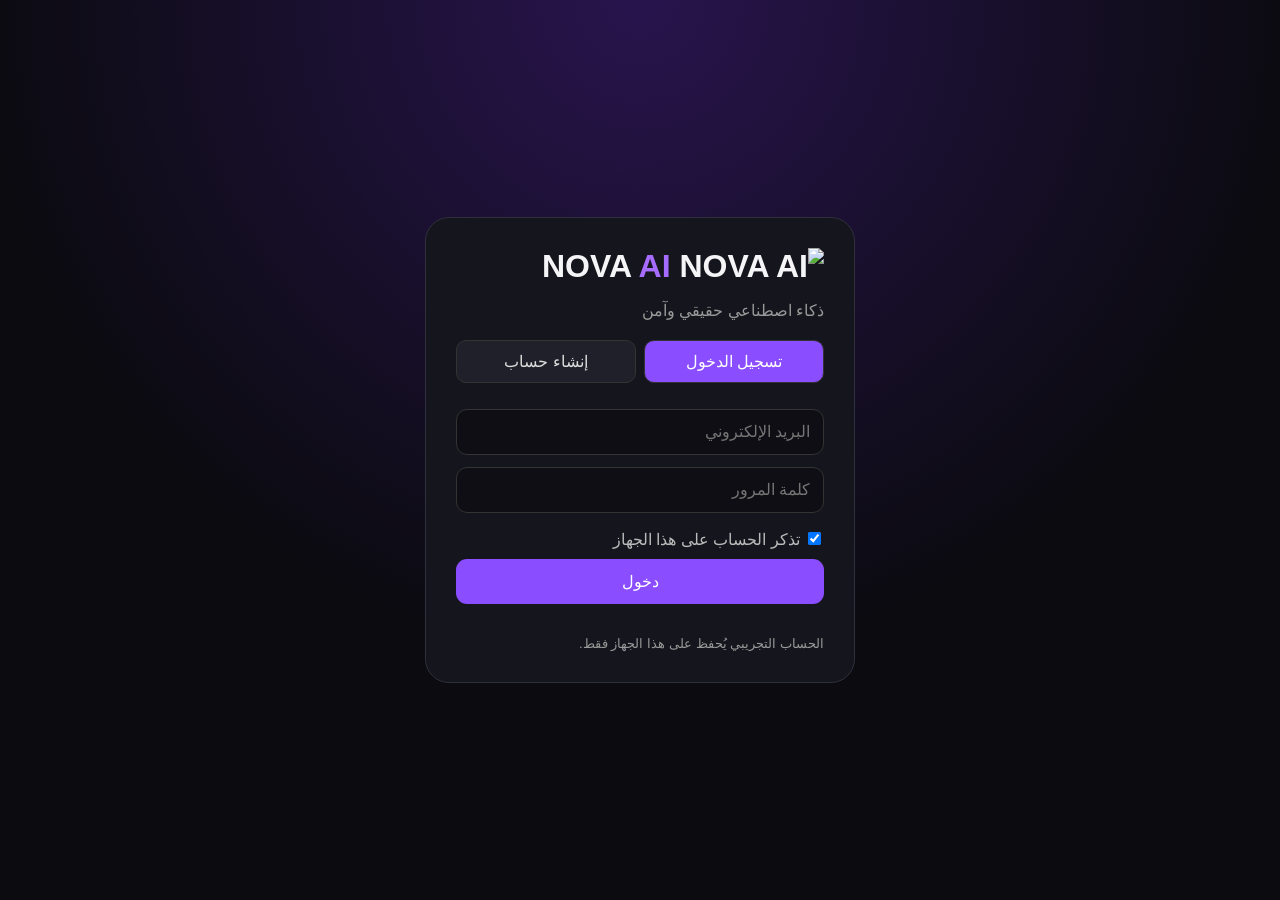
==== index.html @ e9216ea7 "Update index.html" ====
<!doctype html>
<html lang="ar" dir="rtl">
<head>
  <meta charset="UTF-8">
  <meta name="viewport" content="width=device-width,initial-scale=1">

  <title>NOVA AI</title>

  <!-- NOVA AI Favicon -->
  <link rel="icon" type="image/png" href="/nova-favicon-64.png">
  <link rel="apple-touch-icon" href="/nova-icon-192.png">

  <link rel="stylesheet" href="style.css">
</head>

<body>

<div id="auth" class="auth">
  <div class="card">
    <h1>
      <img src="/nova-icon-192.png" class="auth-logo" alt="NOVA AI">
      NOVA <span>AI</span>
    </h1>

    <p>ذكاء اصطناعي حقيقي وآمن</p>

    <div class="tabs">
      <button id="lt" class="active">تسجيل الدخول</button>
      <button id="st">إنشاء حساب</button>
    </div>

    <form id="af">
      <input id="name" class="hide" placeholder="الاسم">

      <input
        id="email"
        type="email"
        placeholder="البريد الإلكتروني"
        required
      >

      <input
        id="pass"
        type="password"
        placeholder="كلمة المرور"
        required
      >

      <label>
        <input id="remember" type="checkbox" checked>
        تذكر الحساب على هذا الجهاز
      </label>

      <button type="submit" class="primary" id="as">
        دخول
      </button>

      <div id="ae" class="err"></div>
    </form>

    <small>
      الحساب التجريبي يُحفظ على هذا الجهاز فقط.
    </small>
  </div>
</div>


<div id="app" class="app hide">

  <aside>

    <div class="brand">
      <img src="/nova-icon-192.png" class="nova-logo" alt="NOVA AI">

      <div>
        <b>NOVA <span>AI</span></b>
        <small>AI Assistant</small>
      </div>
    </div>

    <button id="new">
      ＋ محادثة جديدة
    </button>

    <div id="list"></div>

    <div class="bottom">
      <button id="theme">☾ المظهر</button>
      <button id="logout">⇥ تسجيل الخروج</button>
    </div>

  </aside>


  <main>

    <header>

      <div class="chat-brand">

        <img
          src="/nova-icon-192.png"
          class="chat-logo"
          alt="NOVA AI"
        >

        <div>
          <strong>NOVA AI</strong>
          <small>● متصل</small>
        </div>

      </div>

      <div id="user"></div>

    </header>


    <section id="msgs"></section>


    <div id="prev" class="hide">
      <img id="pi">
      <button id="rm">×</button>
    </div>


    <form id="cf">

      <label class="attach">
        ＋
        <input
          id="img"
          type="file"
          accept="image/*"
          hidden
        >
      </label>

      <textarea
        id="text"
        rows="1"
        placeholder="اكتب رسالتك إلى NOVA AI..."
      ></textarea>

      <button class="send">
        ➤
      </button>

    </form>


    <footer>
      لا ترسل معلومات شخصية حساسة.
      NOVA AI يرفض المحتوى غير المناسب والخطير وغير القانوني.
    </footer>

  </main>

</div>


<script src="app.js"></script>

</body>
</html>
---- style.css ----
*{box-sizing:border-box}body{margin:0;font-family:Arial,Segoe UI,sans-serif;background:#0b0b10;color:#f5f5f7}.hide{display:none!important}button,input,textarea{font:inherit}.auth{min-height:100vh;display:grid;place-items:center;padding:20px;background:radial-gradient(circle at top,#28144d,#0b0b10 60%)}.card{width:min(430px,100%);padding:30px;background:#15151d;border:1px solid #30303d;border-radius:24px}.card h1{margin:0}.card h1 span,aside span{color:#a66cff}.card p,small,header small,footer{color:#999}.tabs{display:flex;gap:8px;margin:20px 0}.tabs button{flex:1;padding:11px;border:1px solid #333;background:#20202a;color:#ddd;border-radius:10px}.tabs .active{background:#8a4dff;color:#fff}.card input:not([type=checkbox]){width:100%;padding:13px;margin:6px 0;background:#0e0e14;color:#fff;border:1px solid #333;border-radius:11px}.card label{display:block;margin:10px 0;color:#bbb}.primary{width:100%;padding:13px;background:#8a4dff;color:#fff;border:0;border-radius:11px}.err{color:#ff7777;min-height:22px;margin-top:8px}.app{height:100vh;display:flex}.app aside{width:270px;background:#101017;border-left:1px solid #292936;padding:18px;display:flex;flex-direction:column}.app aside>b{font-size:23px}.app aside>button{margin:20px 0 10px;padding:12px;background:#8a4dff;color:white;border:0;border-radius:11px}.bottom{margin-top:auto;display:flex;flex-direction:column;gap:8px}.bottom button{padding:11px;background:#20202a;color:#ddd;border:1px solid #333;border-radius:10px}.chat{padding:11px;border-radius:10px;color:#ccc;white-space:nowrap;overflow:hidden;text-overflow:ellipsis;cursor:pointer}.chat.active,.chat:hover{background:#20202a}.app main{flex:1;display:flex;flex-direction:column;min-width:0}.app header{height:68px;padding:0 22px;border-bottom:1px solid #292936;display:flex;align-items:center;justify-content:space-between}.app header small{display:block;font-size:11px;color:#4ddd89;margin-top:4px}.msgs,#msgs{flex:1;overflow:auto;padding:28px max(16px,calc((100% - 850px)/2));display:flex;flex-direction:column;gap:15px}.msg{max-width:78%;padding:13px 16px;border-radius:16px;line-height:1.7;white-space:pre-wrap;word-break:break-word}.msg.user{align-self:flex-start;background:#7540d7}.msg.ai{align-self:flex-end;background:#181820;border:1px solid #2b2b36}.msg img{max-width:300px;max-height:300px;display:block;border-radius:12px;margin-bottom:8px}.app form{width:min(850px,calc(100% - 28px));margin:0 auto 7px;display:flex;gap:8px;align-items:end;padding:8px;background:#15151d;border:1px solid #333;border-radius:17px}.attach,.send{width:42px;height:42px;display:grid;place-items:center;border-radius:11px;cursor:pointer}.attach{background:#252530}.send{border:0;background:#8a4dff;color:#fff}.app textarea{flex:1;resize:none;max-height:140px;background:transparent;color:#fff;border:0;outline:0;padding:10px}.app footer{text-align:center;font-size:11px;padding:0 10px 12px}.app #prev{width:min(850px,calc(100% - 28px));margin:0 auto 7px;position:relative}.app #prev img{max-width:220px;max-height:120px;border-radius:10px}.app #prev button{position:absolute;left:0;top:0;border:0;border-radius:50%;background:#000;color:#fff;width:26px;height:26px}.light{background:#f4f4f6;color:#111}.light .app aside{background:#fff;border-color:#ddd}.light .app main{background:#f4f4f6}.light .app header{border-color:#ddd}.light .msg.ai{background:#fff;border-color:#ddd}.light .app form,.light .bottom button{background:#fff;color:#222;border-color:#ddd}.light .app textarea{color:#111}
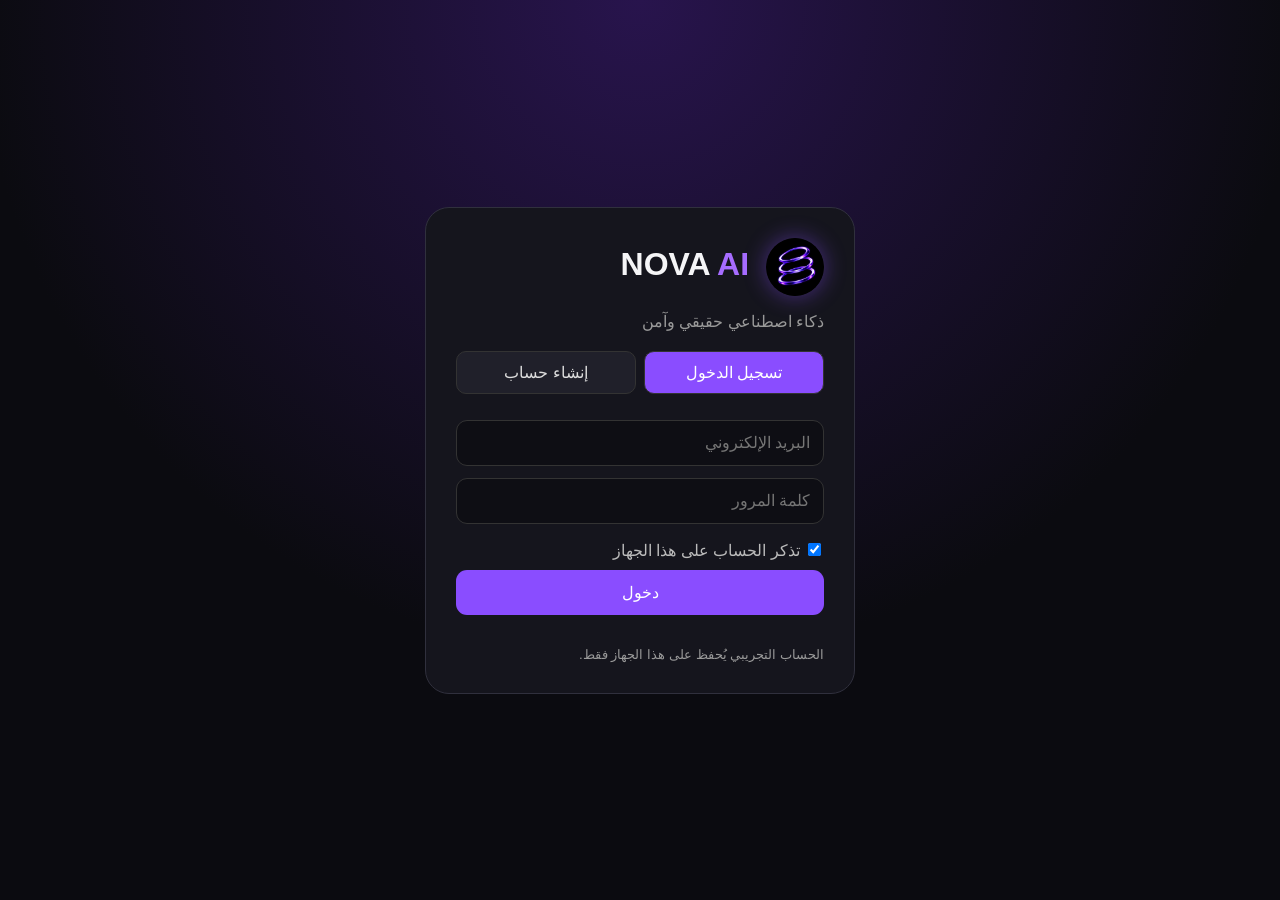
==== commit c8deb420: "Update index.html" ====
--- a/index.html
+++ b/index.html
@@ -81,7 +81,10 @@
     <button id="new">
       ＋ محادثة جديدة
     </button>
-
+<button id="openImageGenerator" class="image-button">
+  ✦ Generate Image
+</button>
+    
     <div id="list"></div>
 
     <div class="bottom">
@@ -158,7 +161,55 @@
   </main>
 
 </div>
-
+<!-- ===== NOVA IMAGE GENERATOR ===== -->
+
+<section id="imageGenerator" class="image-generator hide">
+
+  <div class="image-generator-box">
+
+    <div class="image-generator-title">
+      <div>
+        <h2>✦ Generate Image</h2>
+        <p>اكتب وصف الصورة التي تريد إنشاءها</p>
+      </div>
+
+      <button id="closeImageGenerator">×</button>
+    </div>
+
+    <textarea
+      id="imagePrompt"
+      placeholder="مثال: مدينة مستقبلية ليلية، أضواء بنفسجية، أسلوب سينمائي..."
+      rows="4"
+    ></textarea>
+
+    <div class="image-generator-actions">
+
+      <button id="generateImageBtn">
+        ✦ إنشاء الصورة
+      </button>
+
+      <span id="imageCounter">
+        100 صورة متاحة اليوم
+      </span>
+
+    </div>
+
+    <div id="imageStatus"></div>
+
+    <div id="generatedImageBox" class="hide">
+      <img id="generatedImage" alt="Generated image">
+
+      <a
+        id="downloadGeneratedImage"
+        download="nova-ai-image.png"
+      >
+        تحميل الصورة
+      </a>
+    </div>
+
+  </div>
+
+</section>
 
 <script src="app.js"></script>
 
--- a/style.css
+++ b/style.css
@@ -1 +1,121 @@
-*{box-sizing:border-box}body{margin:0;font-family:Arial,Segoe UI,sans-serif;background:#0b0b10;color:#f5f5f7}.hide{display:none!important}button,input,textarea{font:inherit}.auth{min-height:100vh;display:grid;place-items:center;padding:20px;background:radial-gradient(circle at top,#28144d,#0b0b10 60%)}.card{width:min(430px,100%);padding:30px;background:#15151d;border:1px solid #30303d;border-radius:24px}.card h1{margin:0}.card h1 span,aside span{color:#a66cff}.card p,small,header small,footer{color:#999}.tabs{display:flex;gap:8px;margin:20px 0}.tabs button{flex:1;padding:11px;border:1px solid #333;background:#20202a;color:#ddd;border-radius:10px}.tabs .active{background:#8a4dff;color:#fff}.card input:not([type=checkbox]){width:100%;padding:13px;margin:6px 0;background:#0e0e14;color:#fff;border:1px solid #333;border-radius:11px}.card label{display:block;margin:10px 0;color:#bbb}.primary{width:100%;padding:13px;background:#8a4dff;color:#fff;border:0;border-radius:11px}.err{color:#ff7777;min-height:22px;margin-top:8px}.app{height:100vh;display:flex}.app aside{width:270px;background:#101017;border-left:1px solid #292936;padding:18px;display:flex;flex-direction:column}.app aside>b{font-size:23px}.app aside>button{margin:20px 0 10px;padding:12px;background:#8a4dff;color:white;border:0;border-radius:11px}.bottom{margin-top:auto;display:flex;flex-direction:column;gap:8px}.bottom button{padding:11px;background:#20202a;color:#ddd;border:1px solid #333;border-radius:10px}.chat{padding:11px;border-radius:10px;color:#ccc;white-space:nowrap;overflow:hidden;text-overflow:ellipsis;cursor:pointer}.chat.active,.chat:hover{background:#20202a}.app main{flex:1;display:flex;flex-direction:column;min-width:0}.app header{height:68px;padding:0 22px;border-bottom:1px solid #292936;display:flex;align-items:center;justify-content:space-between}.app header small{display:block;font-size:11px;color:#4ddd89;margin-top:4px}.msgs,#msgs{flex:1;overflow:auto;padding:28px max(16px,calc((100% - 850px)/2));display:flex;flex-direction:column;gap:15px}.msg{max-width:78%;padding:13px 16px;border-radius:16px;line-height:1.7;white-space:pre-wrap;word-break:break-word}.msg.user{align-self:flex-start;background:#7540d7}.msg.ai{align-self:flex-end;background:#181820;border:1px solid #2b2b36}.msg img{max-width:300px;max-height:300px;display:block;border-radius:12px;margin-bottom:8px}.app form{width:min(850px,calc(100% - 28px));margin:0 auto 7px;display:flex;gap:8px;align-items:end;padding:8px;background:#15151d;border:1px solid #333;border-radius:17px}.attach,.send{width:42px;height:42px;display:grid;place-items:center;border-radius:11px;cursor:pointer}.attach{background:#252530}.send{border:0;background:#8a4dff;color:#fff}.app textarea{flex:1;resize:none;max-height:140px;background:transparent;color:#fff;border:0;outline:0;padding:10px}.app footer{text-align:center;font-size:11px;padding:0 10px 12px}.app #prev{width:min(850px,calc(100% - 28px));margin:0 auto 7px;position:relative}.app #prev img{max-width:220px;max-height:120px;border-radius:10px}.app #prev button{position:absolute;left:0;top:0;border:0;border-radius:50%;background:#000;color:#fff;width:26px;height:26px}.light{background:#f4f4f6;color:#111}.light .app aside{background:#fff;border-color:#ddd}.light .app main{background:#f4f4f6}.light .app header{border-color:#ddd}.light .msg.ai{background:#fff;border-color:#ddd}.light .app form,.light .bottom button{background:#fff;color:#222;border-color:#ddd}.light .app textarea{color:#111}+*{box-sizing:border-box}body{margin:0;font-family:Arial,Segoe UI,sans-serif;background:#0b0b10;color:#f5f5f7}.hide{display:none!important}button,input,textarea{font:inherit}.auth{min-height:100vh;display:grid;place-items:center;padding:20px;background:radial-gradient(circle at top,#28144d,#0b0b10 60%)}.card{width:min(430px,100%);padding:30px;background:#15151d;border:1px solid #30303d;border-radius:24px}.card h1{margin:0}.card h1 span,aside span{color:#a66cff}.card p,small,header small,footer{color:#999}.tabs{display:flex;gap:8px;margin:20px 0}.tabs button{flex:1;padding:11px;border:1px solid #333;background:#20202a;color:#ddd;border-radius:10px}.tabs .active{background:#8a4dff;color:#fff}.card input:not([type=checkbox]){width:100%;padding:13px;margin:6px 0;background:#0e0e14;color:#fff;border:1px solid #333;border-radius:11px}.card label{display:block;margin:10px 0;color:#bbb}.primary{width:100%;padding:13px;background:#8a4dff;color:#fff;border:0;border-radius:11px}.err{color:#ff7777;min-height:22px;margin-top:8px}.app{height:100vh;display:flex}.app aside{width:270px;background:#101017;border-left:1px solid #292936;padding:18px;display:flex;flex-direction:column}.app aside>b{font-size:23px}.app aside>button{margin:20px 0 10px;padding:12px;background:#8a4dff;color:white;border:0;border-radius:11px}.bottom{margin-top:auto;display:flex;flex-direction:column;gap:8px}.bottom button{padding:11px;background:#20202a;color:#ddd;border:1px solid #333;border-radius:10px}.chat{padding:11px;border-radius:10px;color:#ccc;white-space:nowrap;overflow:hidden;text-overflow:ellipsis;cursor:pointer}.chat.active,.chat:hover{background:#20202a}.app main{flex:1;display:flex;flex-direction:column;min-width:0}.app header{height:68px;padding:0 22px;border-bottom:1px solid #292936;display:flex;align-items:center;justify-content:space-between}.app header small{display:block;font-size:11px;color:#4ddd89;margin-top:4px}.msgs,#msgs{flex:1;overflow:auto;padding:28px max(16px,calc((100% - 850px)/2));display:flex;flex-direction:column;gap:15px}.msg{max-width:78%;padding:13px 16px;border-radius:16px;line-height:1.7;white-space:pre-wrap;word-break:break-word}.msg.user{align-self:flex-start;background:#7540d7}.msg.ai{align-self:flex-end;background:#181820;border:1px solid #2b2b36}.msg img{max-width:300px;max-height:300px;display:block;border-radius:12px;margin-bottom:8px}.app form{width:min(850px,calc(100% - 28px));margin:0 auto 7px;display:flex;gap:8px;align-items:end;padding:8px;background:#15151d;border:1px solid #333;border-radius:17px}.attach,.send{width:42px;height:42px;display:grid;place-items:center;border-radius:11px;cursor:pointer}.attach{background:#252530}.send{border:0;background:#8a4dff;color:#fff}.app textarea{flex:1;resize:none;max-height:140px;background:transparent;color:#fff;border:0;outline:0;padding:10px}.app footer{text-align:center;font-size:11px;padding:0 10px 12px}.app #prev{width:min(850px,calc(100% - 28px));margin:0 auto 7px;position:relative}.app #prev img{max-width:220px;max-height:120px;border-radius:10px}.app #prev button{position:absolute;left:0;top:0;border:0;border-radius:50%;background:#000;color:#fff;width:26px;height:26px}.light{background:#f4f4f6;color:#111}.light .app aside{background:#fff;border-color:#ddd}.light .app main{background:#f4f4f6}.light .app header{border-color:#ddd}.light .msg.ai{background:#fff;border-color:#ddd}.light .app form,.light .bottom button{background:#fff;color:#222;border-color:#ddd}.light .app textarea{color:#111}
+/* ===== NOVA AI LOGO ===== */
+
+.auth-logo {
+  width: 58px;
+  height: 58px;
+  border-radius: 50%;
+  object-fit: cover;
+  vertical-align: middle;
+  margin-left: 8px;
+  box-shadow: 0 0 22px rgba(138, 77, 255, .45);
+}
+
+.brand {
+  display: flex;
+  align-items: center;
+  gap: 11px;
+  margin-bottom: 18px;
+}
+
+.nova-logo {
+  width: 48px;
+  height: 48px;
+  border-radius: 50%;
+  object-fit: cover;
+  box-shadow: 0 0 18px rgba(138, 77, 255, .35);
+}
+
+.brand b {
+  display: block;
+  font-size: 21px;
+}
+
+.brand small {
+  display: block;
+  font-size: 10px;
+  color: #888;
+  margin-top: 3px;
+}
+
+.chat-brand {
+  display: flex;
+  align-items: center;
+  gap: 10px;
+}
+
+.chat-logo {
+  width: 43px;
+  height: 43px;
+  border-radius: 50%;
+  object-fit: cover;
+  box-shadow: 0 0 16px rgba(138, 77, 255, .35);
+}
+
+.chat-brand strong {
+  display: block;
+  font-size: 16px;
+}
+
+.chat-brand small {
+  display: block;
+  font-size: 11px;
+  color: #4ddd89;
+  margin-top: 3px;
+}
+
+
+/* ===== NOVA AI MESSAGE AVATAR ===== */
+
+.msg.ai {
+  position: relative;
+  margin-right: 52px;
+}
+
+.msg.ai::before {
+  content: "";
+  position: absolute;
+  right: -52px;
+  top: 0;
+  width: 40px;
+  height: 40px;
+  border-radius: 50%;
+  background-image: url("/nova-icon-192.png");
+  background-size: cover;
+  background-position: center;
+  box-shadow: 0 0 16px rgba(138, 77, 255, .4);
+}
+
+
+/* ===== MOBILE ===== */
+
+@media (max-width: 700px) {
+
+  .app aside {
+    width: 220px;
+  }
+
+  .msg {
+    max-width: 86%;
+  }
+
+  .msg.ai {
+    margin-right: 45px;
+  }
+
+  .msg.ai::before {
+    right: -45px;
+    width: 34px;
+    height: 34px;
+  }
+
+  .chat-logo {
+    width: 38px;
+    height: 38px;
+  }
+
+  .nova-logo {
+    width: 42px;
+    height: 42px;
+  }
+}
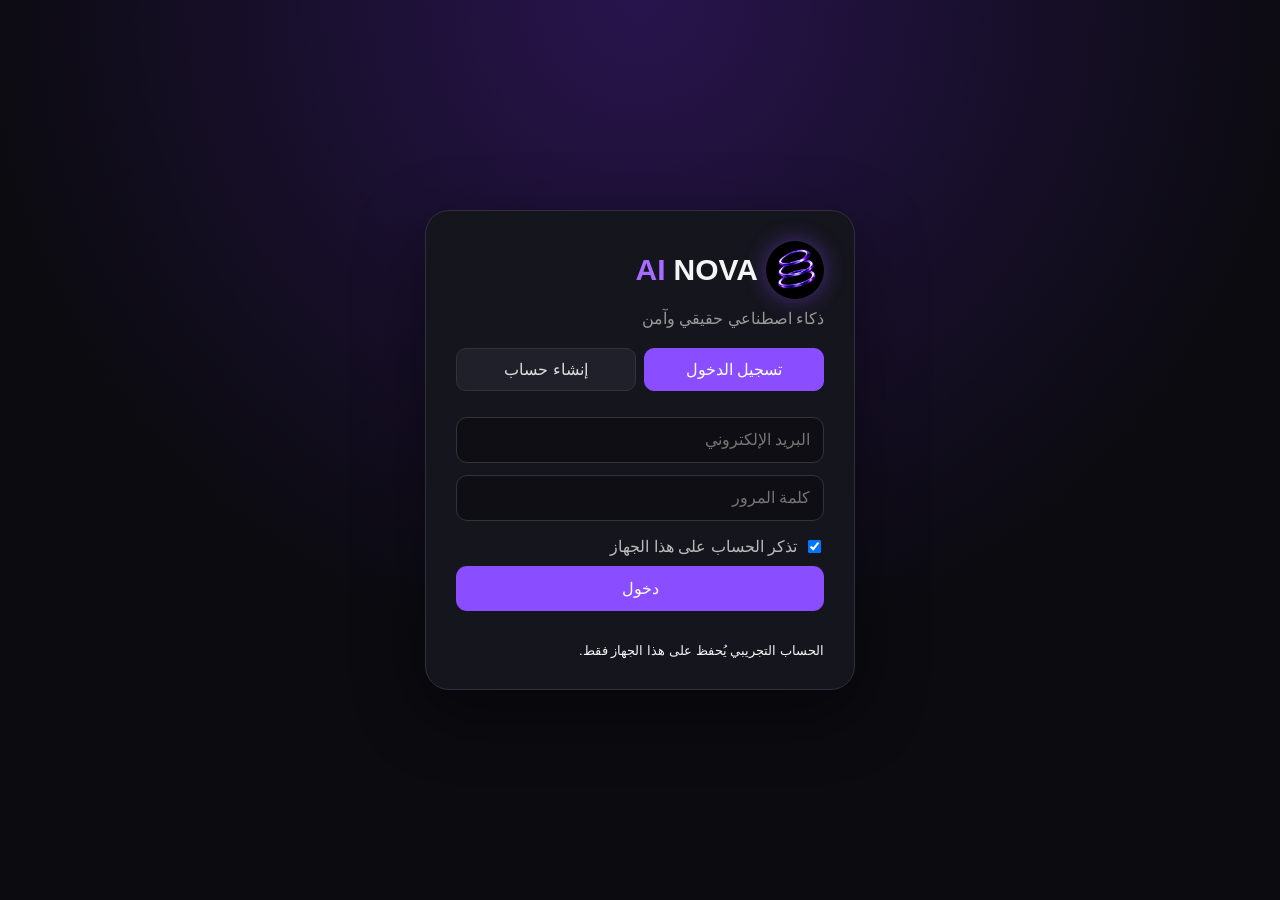
==== commit 3fef4770: "Update index.html" ====
--- a/index.html
+++ b/index.html
@@ -1,12 +1,24 @@
 <!doctype html>
 <html lang="ar" dir="rtl">
+
 <head>
   <meta charset="UTF-8">
-  <meta name="viewport" content="width=device-width,initial-scale=1">
-
-  <title>NOVA AI</title>
-
-  <!-- NOVA AI Favicon -->
+  <meta name="viewport" content="width=device-width, initial-scale=1">
+
+  <title>NOVA AI - ذكاء اصطناعي حقيقي وآمن</title>
+
+  <meta
+    name="description"
+    content="NOVA AI هو مساعد ذكاء اصطناعي حقيقي وسهل الاستخدام، تم تطويره بواسطة محمد أحمد خلف."
+  >
+
+  <meta
+    name="keywords"
+    content="NOVA AI, Nova AI, ذكاء اصطناعي, مساعد ذكاء اصطناعي"
+  >
+
+  <link rel="canonical" href="https://nova-ai-gilt-eight.vercel.app/">
+
   <link rel="icon" type="image/png" href="/nova-favicon-64.png">
   <link rel="apple-touch-icon" href="/nova-icon-192.png">
 
@@ -15,203 +27,271 @@
 
 <body>
 
-<div id="auth" class="auth">
-  <div class="card">
-    <h1>
-      <img src="/nova-icon-192.png" class="auth-logo" alt="NOVA AI">
-      NOVA <span>AI</span>
-    </h1>
-
-    <p>ذكاء اصطناعي حقيقي وآمن</p>
-
-    <div class="tabs">
-      <button id="lt" class="active">تسجيل الدخول</button>
-      <button id="st">إنشاء حساب</button>
-    </div>
-
-    <form id="af">
-      <input id="name" class="hide" placeholder="الاسم">
-
-      <input
-        id="email"
-        type="email"
-        placeholder="البريد الإلكتروني"
-        required
-      >
-
-      <input
-        id="pass"
-        type="password"
-        placeholder="كلمة المرور"
-        required
-      >
-
-      <label>
-        <input id="remember" type="checkbox" checked>
-        تذكر الحساب على هذا الجهاز
-      </label>
-
-      <button type="submit" class="primary" id="as">
-        دخول
-      </button>
-
-      <div id="ae" class="err"></div>
-    </form>
-
-    <small>
-      الحساب التجريبي يُحفظ على هذا الجهاز فقط.
-    </small>
-  </div>
-</div>
-
-
-<div id="app" class="app hide">
-
-  <aside>
-
-    <div class="brand">
-      <img src="/nova-icon-192.png" class="nova-logo" alt="NOVA AI">
-
-      <div>
-        <b>NOVA <span>AI</span></b>
-        <small>AI Assistant</small>
-      </div>
-    </div>
-
-    <button id="new">
-      ＋ محادثة جديدة
-    </button>
-<button id="openImageGenerator" class="image-button">
-  ✦ Generate Image
-</button>
-    
-    <div id="list"></div>
-
-    <div class="bottom">
-      <button id="theme">☾ المظهر</button>
-      <button id="logout">⇥ تسجيل الخروج</button>
-    </div>
-
-  </aside>
-
-
-  <main>
-
-    <header>
-
-      <div class="chat-brand">
-
+  <!-- ================= LOGIN ================= -->
+
+  <div id="auth" class="auth">
+
+    <div class="card">
+
+      <h1 class="auth-title">
         <img
           src="/nova-icon-192.png"
-          class="chat-logo"
+          class="auth-logo"
           alt="NOVA AI"
         >
 
+        NOVA <span>AI</span>
+      </h1>
+
+      <p>ذكاء اصطناعي حقيقي وآمن</p>
+
+      <div class="tabs">
+        <button id="lt" class="active">
+          تسجيل الدخول
+        </button>
+
+        <button id="st">
+          إنشاء حساب
+        </button>
+      </div>
+
+      <form id="af">
+
+        <input
+          id="name"
+          class="hide"
+          placeholder="الاسم"
+        >
+
+        <input
+          id="email"
+          type="email"
+          placeholder="البريد الإلكتروني"
+          required
+        >
+
+        <input
+          id="pass"
+          type="password"
+          placeholder="كلمة المرور"
+          required
+        >
+
+        <label class="remember">
+          <input
+            id="remember"
+            type="checkbox"
+            checked
+          >
+
+          تذكر الحساب على هذا الجهاز
+        </label>
+
+        <button
+          type="submit"
+          class="primary"
+          id="as"
+        >
+          دخول
+        </button>
+
+        <div
+          id="ae"
+          class="err"
+        ></div>
+
+      </form>
+
+      <small>
+        الحساب التجريبي يُحفظ على هذا الجهاز فقط.
+      </small>
+
+    </div>
+
+  </div>
+
+
+  <!-- ================= APP ================= -->
+
+  <div id="app" class="app hide">
+
+    <!-- SIDEBAR -->
+
+    <aside>
+
+      <div class="brand">
+
+        <img
+          src="/nova-icon-192.png"
+          class="nova-logo"
+          alt="NOVA AI"
+        >
+
         <div>
-          <strong>NOVA AI</strong>
-          <small>● متصل</small>
+
+          <b>
+            NOVA <span>AI</span>
+          </b>
+
+          <small>
+            AI Assistant
+          </small>
+
         </div>
 
       </div>
 
-      <div id="user"></div>
-
-    </header>
-
-
-    <section id="msgs"></section>
-
-
-    <div id="prev" class="hide">
-      <img id="pi">
-      <button id="rm">×</button>
-    </div>
-
-
-    <form id="cf">
-
-      <label class="attach">
-        ＋
-        <input
-          id="img"
-          type="file"
-          accept="image/*"
-          hidden
-        >
-      </label>
-
-      <textarea
-        id="text"
-        rows="1"
-        placeholder="اكتب رسالتك إلى NOVA AI..."
-      ></textarea>
-
-      <button class="send">
-        ➤
+
+      <button id="new">
+        ＋ محادثة جديدة
       </button>
 
-    </form>
-
-
-    <footer>
-      لا ترسل معلومات شخصية حساسة.
-      NOVA AI يرفض المحتوى غير المناسب والخطير وغير القانوني.
-    </footer>
-
-  </main>
+
+      <div id="list"></div>
+
+
+      <div class="bottom">
+
+        <button id="theme">
+          ☾ المظهر
+        </button>
+
+        <button id="logout">
+          ⇥ تسجيل الخروج
+        </button>
+
+      </div>
+
+    </aside>
+
+
+    <!-- CHAT -->
+
+    <main>
+
+      <header>
+
+        <div class="chat-brand">
+
+          <img
+            src="/nova-icon-192.png"
+            class="chat-logo"
+            alt="NOVA AI"
+          >
+
+          <div>
+
+            <strong>
+              NOVA AI
+            </strong>
+
+            <small>
+              ● متصل
+            </small>
+
+          </div>
+
+        </div>
+
+
+        <div id="user"></div>
+
+      </header>
+
+
+      <section id="msgs"></section>
+
+
+      <!-- IMAGE PREVIEW -->
+
+      <div
+        id="prev"
+        class="hide"
+      >
+
+        <img id="pi">
+
+        <button id="rm">
+          ×
+        </button>
+
+      </div>
+
+
+      <!-- CHAT INPUT -->
+
+      <form id="cf">
+
+      <div class="attach-menu">
+
+  <button
+    type="button"
+    id="attachBtn"
+    class="attach"
+  >
+    ＋
+  </button>
+
+  <div
+    id="attachOptions"
+    class="attach-options hide"
+  >
+
+    <button
+      type="button"
+      id="addImageBtn"
+    >
+      🖼️ إضافة صور
+    </button>
+
+    <button
+      type="button"
+      id="createImageBtn"
+    >
+      ✨ إنشاء صور
+    </button>
+
+  </div>
+
+  <input
+    id="img"
+    type="file"
+    accept="image/*"
+    hidden
+  >
 
 </div>
-<!-- ===== NOVA IMAGE GENERATOR ===== -->
-
-<section id="imageGenerator" class="image-generator hide">
-
-  <div class="image-generator-box">
-
-    <div class="image-generator-title">
-      <div>
-        <h2>✦ Generate Image</h2>
-        <p>اكتب وصف الصورة التي تريد إنشاءها</p>
-      </div>
-
-      <button id="closeImageGenerator">×</button>
-    </div>
-
-    <textarea
-      id="imagePrompt"
-      placeholder="مثال: مدينة مستقبلية ليلية، أضواء بنفسجية، أسلوب سينمائي..."
-      rows="4"
-    ></textarea>
-
-    <div class="image-generator-actions">
-
-      <button id="generateImageBtn">
-        ✦ إنشاء الصورة
-      </button>
-
-      <span id="imageCounter">
-        100 صورة متاحة اليوم
-      </span>
-
-    </div>
-
-    <div id="imageStatus"></div>
-
-    <div id="generatedImageBox" class="hide">
-      <img id="generatedImage" alt="Generated image">
-
-      <a
-        id="downloadGeneratedImage"
-        download="nova-ai-image.png"
-      >
-        تحميل الصورة
-      </a>
-    </div>
+
+
+        <textarea
+          id="text"
+          rows="1"
+          placeholder="اكتب رسالتك إلى NOVA AI..."
+        ></textarea>
+
+
+        <button
+          class="send"
+          type="submit"
+        >
+          ➤
+        </button>
+
+      </form>
+
+
+      <footer>
+        لا ترسل معلومات شخصية حساسة.
+        NOVA AI يرفض المحتوى غير المناسب والخطير وغير القانوني.
+      </footer>
+
+    </main>
 
   </div>
 
-</section>
-
-<script src="app.js"></script>
+
+  <script src="app.js"></script>
 
 </body>
+
 </html>
--- a/style.css
+++ b/style.css
@@ -1,93 +1,726 @@
-*{box-sizing:border-box}body{margin:0;font-family:Arial,Segoe UI,sans-serif;background:#0b0b10;color:#f5f5f7}.hide{display:none!important}button,input,textarea{font:inherit}.auth{min-height:100vh;display:grid;place-items:center;padding:20px;background:radial-gradient(circle at top,#28144d,#0b0b10 60%)}.card{width:min(430px,100%);padding:30px;background:#15151d;border:1px solid #30303d;border-radius:24px}.card h1{margin:0}.card h1 span,aside span{color:#a66cff}.card p,small,header small,footer{color:#999}.tabs{display:flex;gap:8px;margin:20px 0}.tabs button{flex:1;padding:11px;border:1px solid #333;background:#20202a;color:#ddd;border-radius:10px}.tabs .active{background:#8a4dff;color:#fff}.card input:not([type=checkbox]){width:100%;padding:13px;margin:6px 0;background:#0e0e14;color:#fff;border:1px solid #333;border-radius:11px}.card label{display:block;margin:10px 0;color:#bbb}.primary{width:100%;padding:13px;background:#8a4dff;color:#fff;border:0;border-radius:11px}.err{color:#ff7777;min-height:22px;margin-top:8px}.app{height:100vh;display:flex}.app aside{width:270px;background:#101017;border-left:1px solid #292936;padding:18px;display:flex;flex-direction:column}.app aside>b{font-size:23px}.app aside>button{margin:20px 0 10px;padding:12px;background:#8a4dff;color:white;border:0;border-radius:11px}.bottom{margin-top:auto;display:flex;flex-direction:column;gap:8px}.bottom button{padding:11px;background:#20202a;color:#ddd;border:1px solid #333;border-radius:10px}.chat{padding:11px;border-radius:10px;color:#ccc;white-space:nowrap;overflow:hidden;text-overflow:ellipsis;cursor:pointer}.chat.active,.chat:hover{background:#20202a}.app main{flex:1;display:flex;flex-direction:column;min-width:0}.app header{height:68px;padding:0 22px;border-bottom:1px solid #292936;display:flex;align-items:center;justify-content:space-between}.app header small{display:block;font-size:11px;color:#4ddd89;margin-top:4px}.msgs,#msgs{flex:1;overflow:auto;padding:28px max(16px,calc((100% - 850px)/2));display:flex;flex-direction:column;gap:15px}.msg{max-width:78%;padding:13px 16px;border-radius:16px;line-height:1.7;white-space:pre-wrap;word-break:break-word}.msg.user{align-self:flex-start;background:#7540d7}.msg.ai{align-self:flex-end;background:#181820;border:1px solid #2b2b36}.msg img{max-width:300px;max-height:300px;display:block;border-radius:12px;margin-bottom:8px}.app form{width:min(850px,calc(100% - 28px));margin:0 auto 7px;display:flex;gap:8px;align-items:end;padding:8px;background:#15151d;border:1px solid #333;border-radius:17px}.attach,.send{width:42px;height:42px;display:grid;place-items:center;border-radius:11px;cursor:pointer}.attach{background:#252530}.send{border:0;background:#8a4dff;color:#fff}.app textarea{flex:1;resize:none;max-height:140px;background:transparent;color:#fff;border:0;outline:0;padding:10px}.app footer{text-align:center;font-size:11px;padding:0 10px 12px}.app #prev{width:min(850px,calc(100% - 28px));margin:0 auto 7px;position:relative}.app #prev img{max-width:220px;max-height:120px;border-radius:10px}.app #prev button{position:absolute;left:0;top:0;border:0;border-radius:50%;background:#000;color:#fff;width:26px;height:26px}.light{background:#f4f4f6;color:#111}.light .app aside{background:#fff;border-color:#ddd}.light .app main{background:#f4f4f6}.light .app header{border-color:#ddd}.light .msg.ai{background:#fff;border-color:#ddd}.light .app form,.light .bottom button{background:#fff;color:#222;border-color:#ddd}.light .app textarea{color:#111}
-/* ===== NOVA AI LOGO ===== */
+* {
+  box-sizing: border-box;
+}
+
+body {
+  margin: 0;
+  font-family: Arial, "Segoe UI", sans-serif;
+  background: #0b0b10;
+  color: #f5f5f7;
+}
+
+.hide {
+  display: none !important;
+}
+
+button,
+input,
+textarea {
+  font: inherit;
+}
+
+
+/* ================= AUTH ================= */
+
+.auth {
+  min-height: 100vh;
+
+  display: grid;
+
+  place-items: center;
+
+  padding: 20px;
+
+  background:
+    radial-gradient(
+      circle at top,
+      #28144d,
+      #0b0b10 60%
+    );
+}
+
+
+.card {
+  width: min(430px, 100%);
+
+  padding: 30px;
+
+  background: #15151d;
+
+  border: 1px solid #30303d;
+
+  border-radius: 24px;
+
+  box-shadow:
+    0 20px 70px
+    rgba(0, 0, 0, .4);
+}
+
+
+.auth-title {
+  margin: 0;
+
+  display: flex;
+
+  align-items: center;
+
+  gap: 8px;
+
+  font-size: 30px;
+}
+
+
+.card h1 span,
+aside span {
+  color: #a66cff;
+}
+
+
+.card p {
+  color: #999;
+
+  margin-top: 10px;
+}
+
 
 .auth-logo {
   width: 58px;
+
   height: 58px;
+
   border-radius: 50%;
+
   object-fit: cover;
-  vertical-align: middle;
-  margin-left: 8px;
-  box-shadow: 0 0 22px rgba(138, 77, 255, .45);
-}
+
+  box-shadow:
+    0 0 22px
+    rgba(138, 77, 255, .45);
+}
+
+
+/* ================= TABS ================= */
+
+.tabs {
+  display: flex;
+
+  gap: 8px;
+
+  margin: 20px 0;
+}
+
+
+.tabs button {
+  flex: 1;
+
+  padding: 11px;
+
+  border: 1px solid #333;
+
+  background: #20202a;
+
+  color: #ddd;
+
+  border-radius: 10px;
+
+  cursor: pointer;
+}
+
+
+.tabs .active {
+  background: #8a4dff;
+
+  color: #fff;
+
+  border-color: #8a4dff;
+}
+
+
+/* ================= INPUTS ================= */
+
+.card input:not([type="checkbox"]) {
+  width: 100%;
+
+  padding: 13px;
+
+  margin: 6px 0;
+
+  background: #0e0e14;
+
+  color: #fff;
+
+  border: 1px solid #333;
+
+  border-radius: 11px;
+
+  outline: none;
+}
+
+
+.card input:not([type="checkbox"]):focus {
+  border-color: #8a4dff;
+}
+
+
+.card label {
+  display: block;
+
+  margin: 10px 0;
+
+  color: #bbb;
+}
+
+
+.remember {
+  display: flex !important;
+
+  align-items: center;
+
+  gap: 7px;
+}
+
+
+.primary {
+  width: 100%;
+
+  padding: 13px;
+
+  background: #8a4dff;
+
+  color: #fff;
+
+  border: 0;
+
+  border-radius: 11px;
+
+  cursor: pointer;
+}
+
+
+.primary:hover {
+  background: #9b68ff;
+}
+
+
+.err {
+  color: #ff7777;
+
+  min-height: 22px;
+
+  margin-top: 8px;
+}
+
+
+/* ================= APP ================= */
+
+.app {
+  height: 100vh;
+
+  display: flex;
+}
+
+
+.app aside {
+  width: 270px;
+
+  background: #101017;
+
+  border-left: 1px solid #292936;
+
+  padding: 18px;
+
+  display: flex;
+
+  flex-direction: column;
+}
+
+
+/* ================= BRAND ================= */
 
 .brand {
   display: flex;
+
   align-items: center;
+
   gap: 11px;
+
   margin-bottom: 18px;
 }
+
 
 .nova-logo {
   width: 48px;
+
   height: 48px;
+
   border-radius: 50%;
+
   object-fit: cover;
-  box-shadow: 0 0 18px rgba(138, 77, 255, .35);
-}
+
+  box-shadow:
+    0 0 18px
+    rgba(138, 77, 255, .35);
+}
+
 
 .brand b {
   display: block;
+
   font-size: 21px;
 }
+
 
 .brand small {
   display: block;
+
   font-size: 10px;
+
   color: #888;
+
   margin-top: 3px;
 }
 
+
+/* ================= NEW CHAT ================= */
+
+.app aside > button {
+  margin: 20px 0 10px;
+
+  padding: 12px;
+
+  background: #8a4dff;
+
+  color: white;
+
+  border: 0;
+
+  border-radius: 11px;
+
+  cursor: pointer;
+}
+
+
+/* ================= CHAT LIST ================= */
+
+#list {
+  overflow-y: auto;
+}
+
+
+.chat {
+  padding: 11px;
+
+  border-radius: 10px;
+
+  color: #ccc;
+
+  white-space: nowrap;
+
+  overflow: hidden;
+
+  text-overflow: ellipsis;
+
+  cursor: pointer;
+
+  margin-bottom: 3px;
+}
+
+
+.chat.active,
+.chat:hover {
+  background: #20202a;
+}
+
+
+/* ================= BOTTOM ================= */
+
+.bottom {
+  margin-top: auto;
+
+  display: flex;
+
+  flex-direction: column;
+
+  gap: 8px;
+}
+
+
+.bottom button {
+  padding: 11px;
+
+  background: #20202a;
+
+  color: #ddd;
+
+  border: 1px solid #333;
+
+  border-radius: 10px;
+
+  cursor: pointer;
+}
+
+
+/* ================= MAIN ================= */
+
+.app main {
+  flex: 1;
+
+  display: flex;
+
+  flex-direction: column;
+
+  min-width: 0;
+}
+
+
+/* ================= HEADER ================= */
+
+.app header {
+  height: 68px;
+
+  padding: 0 22px;
+
+  border-bottom: 1px solid #292936;
+
+  display: flex;
+
+  align-items: center;
+
+  justify-content: space-between;
+}
+
+
 .chat-brand {
   display: flex;
+
   align-items: center;
+
   gap: 10px;
 }
+
 
 .chat-logo {
   width: 43px;
+
   height: 43px;
+
   border-radius: 50%;
+
   object-fit: cover;
-  box-shadow: 0 0 16px rgba(138, 77, 255, .35);
-}
+
+  box-shadow:
+    0 0 16px
+    rgba(138, 77, 255, .35);
+}
+
 
 .chat-brand strong {
   display: block;
+
   font-size: 16px;
 }
+
 
 .chat-brand small {
   display: block;
+
   font-size: 11px;
+
   color: #4ddd89;
+
   margin-top: 3px;
 }
 
 
-/* ===== NOVA AI MESSAGE AVATAR ===== */
+/* ================= MESSAGES ================= */
+
+#msgs {
+  flex: 1;
+
+  overflow: auto;
+
+  padding:
+    28px
+    max(16px, calc((100% - 850px) / 2));
+
+  display: flex;
+
+  flex-direction: column;
+
+  gap: 15px;
+}
+
+
+.msg {
+  max-width: 78%;
+
+  padding: 13px 16px;
+
+  border-radius: 16px;
+
+  line-height: 1.7;
+
+  white-space: pre-wrap;
+
+  word-break: break-word;
+}
+
+
+.msg.user {
+  align-self: flex-start;
+
+  background: #7540d7;
+}
+
 
 .msg.ai {
+  align-self: flex-end;
+
+  background: #181820;
+
+  border: 1px solid #2b2b36;
+
   position: relative;
+
   margin-right: 52px;
 }
+
 
 .msg.ai::before {
   content: "";
+
   position: absolute;
+
   right: -52px;
+
   top: 0;
+
   width: 40px;
+
   height: 40px;
+
   border-radius: 50%;
-  background-image: url("/nova-icon-192.png");
+
+  background-image:
+    url("/nova-icon-192.png");
+
   background-size: cover;
+
   background-position: center;
-  box-shadow: 0 0 16px rgba(138, 77, 255, .4);
-}
-
-
-/* ===== MOBILE ===== */
+
+  box-shadow:
+    0 0 16px
+    rgba(138, 77, 255, .4);
+}
+
+
+.loading {
+  opacity: .7;
+
+  animation:
+    novaPulse 1.2s infinite;
+}
+
+
+@keyframes novaPulse {
+
+  0% {
+    opacity: .4;
+  }
+
+  50% {
+    opacity: 1;
+  }
+
+  100% {
+    opacity: .4;
+  }
+
+}
+
+
+/* ================= INPUT ================= */
+
+.app form {
+  width:
+    min(850px, calc(100% - 28px));
+
+  margin:
+    0 auto 7px;
+
+  display: flex;
+
+  gap: 8px;
+
+  align-items: end;
+
+  padding: 8px;
+
+  background: #15151d;
+
+  border: 1px solid #333;
+
+  border-radius: 17px;
+}
+
+
+.attach,
+.send {
+  width: 42px;
+
+  height: 42px;
+
+  display: grid;
+
+  place-items: center;
+
+  border-radius: 11px;
+
+  cursor: pointer;
+}
+
+
+.attach {
+  background: #252530;
+}
+
+
+.send {
+  border: 0;
+
+  background: #8a4dff;
+
+  color: #fff;
+}
+
+
+.app textarea {
+  flex: 1;
+
+  resize: none;
+
+  max-height: 140px;
+
+  background: transparent;
+
+  color: #fff;
+
+  border: 0;
+
+  outline: 0;
+
+  padding: 10px;
+}
+
+
+/* ================= IMAGE PREVIEW ================= */
+
+.app #prev {
+  width:
+    min(850px, calc(100% - 28px));
+
+  margin: 0 auto 7px;
+
+  position: relative;
+}
+
+
+.app #prev img {
+  max-width: 220px;
+
+  max-height: 120px;
+
+  border-radius: 10px;
+}
+
+
+.app #prev button {
+  position: absolute;
+
+  left: 0;
+
+  top: 0;
+
+  border: 0;
+
+  border-radius: 50%;
+
+  background: #000;
+
+  color: #fff;
+
+  width: 26px;
+
+  height: 26px;
+
+  cursor: pointer;
+}
+
+
+/* ================= FOOTER ================= */
+
+.app footer {
+  text-align: center;
+
+  font-size: 11px;
+
+  color: #999;
+
+  padding:
+    0 10px 12px;
+}
+
+
+/* ================= LIGHT MODE ================= */
+
+.light {
+  background: #f4f4f6;
+
+  color: #111;
+}
+
+
+.light .app aside {
+  background: #fff;
+
+  border-color: #ddd;
+}
+
+
+.light .app main {
+  background: #f4f4f6;
+}
+
+
+.light .app header {
+  border-color: #ddd;
+}
+
+
+.light .msg.ai {
+  background: #fff;
+
+  border-color: #ddd;
+
+  color: #111;
+}
+
+
+.light .app form,
+.light .bottom button {
+  background: #fff;
+
+  color: #222;
+
+  border-color: #ddd;
+}
+
+
+.light .app textarea {
+  color: #111;
+}
+
+
+/* ================= MOBILE ================= */
 
 @media (max-width: 700px) {
 
@@ -95,27 +728,70 @@
     width: 220px;
   }
 
+
   .msg {
     max-width: 86%;
   }
 
+
   .msg.ai {
     margin-right: 45px;
   }
 
+
   .msg.ai::before {
     right: -45px;
+
     width: 34px;
+
     height: 34px;
   }
+
 
   .chat-logo {
     width: 38px;
+
     height: 38px;
   }
+
 
   .nova-logo {
     width: 42px;
+
     height: 42px;
   }
-}
+
+}
+
+
+@media (max-width: 520px) {
+
+  .app aside {
+    width: 190px;
+
+    padding: 12px;
+  }
+
+
+  .brand small {
+    display: none;
+  }
+
+
+  .brand b {
+    font-size: 17px;
+  }
+
+
+  .auth-logo {
+    width: 48px;
+
+    height: 48px;
+  }
+
+
+  .auth-title {
+    font-size: 25px;
+  }
+
+}
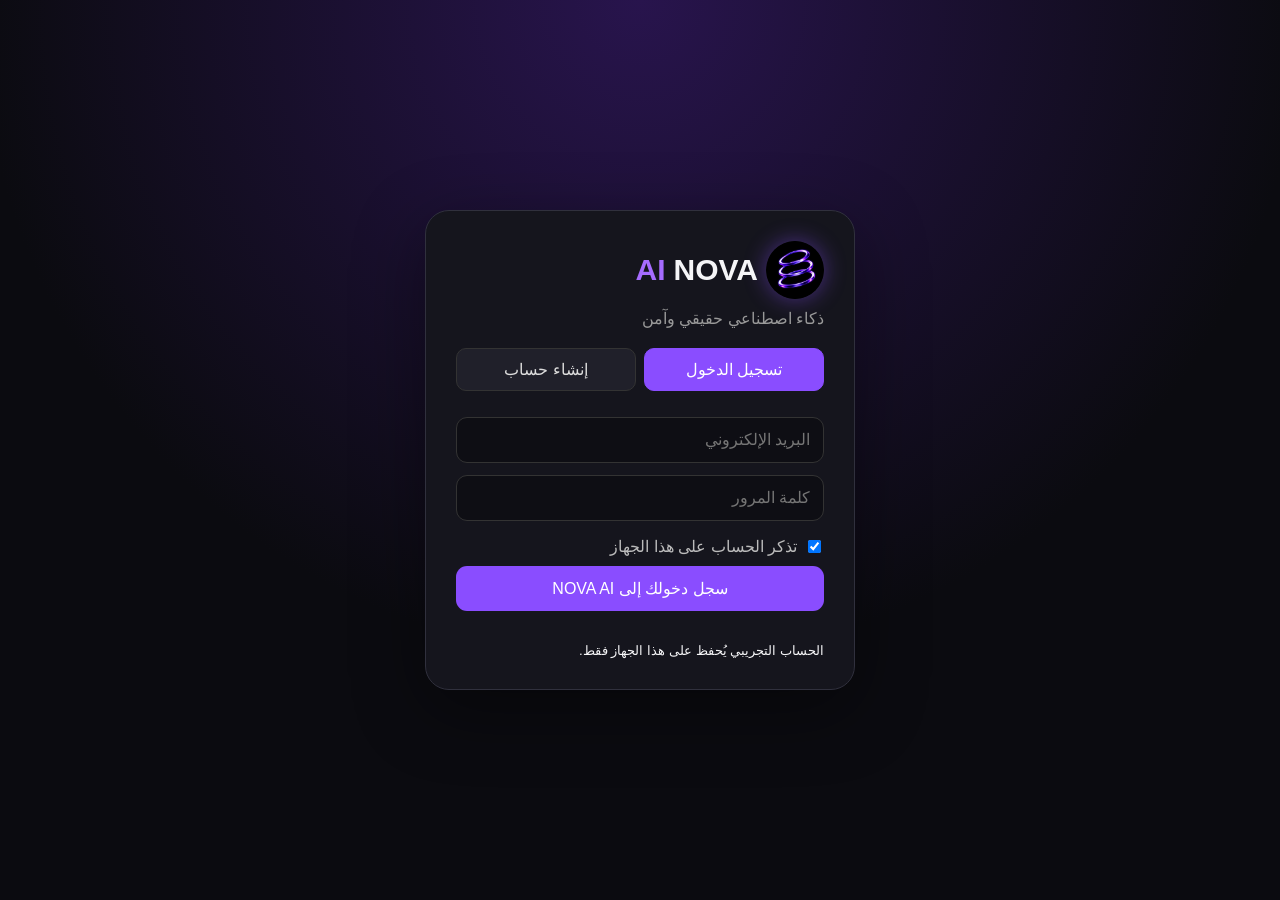
==== commit d03cfa2b: "Update index.html" ====
--- a/index.html
+++ b/index.html
@@ -17,10 +17,21 @@
     content="NOVA AI, Nova AI, ذكاء اصطناعي, مساعد ذكاء اصطناعي"
   >
 
-  <link rel="canonical" href="https://nova-ai-gilt-eight.vercel.app/">
-
-  <link rel="icon" type="image/png" href="/nova-favicon-64.png">
-  <link rel="apple-touch-icon" href="/nova-icon-192.png">
+  <link
+    rel="canonical"
+    href="https://nova-ai-gilt-eight.vercel.app/"
+  >
+
+  <link
+    rel="icon"
+    type="image/png"
+    href="/nova-favicon-64.png"
+  >
+
+  <link
+    rel="apple-touch-icon"
+    href="/nova-icon-192.png"
+  >
 
   <link rel="stylesheet" href="style.css">
 </head>
@@ -34,6 +45,7 @@
     <div class="card">
 
       <h1 class="auth-title">
+
         <img
           src="/nova-icon-192.png"
           class="auth-logo"
@@ -41,18 +53,23 @@
         >
 
         NOVA <span>AI</span>
+
       </h1>
 
-      <p>ذكاء اصطناعي حقيقي وآمن</p>
+      <p>
+        ذكاء اصطناعي حقيقي وآمن
+      </p>
 
       <div class="tabs">
-        <button id="lt" class="active">
+
+        <button id="lt" class="active" type="button">
           تسجيل الدخول
         </button>
 
-        <button id="st">
+        <button id="st" type="button">
           إنشاء حساب
         </button>
+
       </div>
 
       <form id="af">
@@ -61,12 +78,14 @@
           id="name"
           class="hide"
           placeholder="الاسم"
+          autocomplete="name"
         >
 
         <input
           id="email"
           type="email"
           placeholder="البريد الإلكتروني"
+          autocomplete="email"
           required
         >
 
@@ -74,10 +93,12 @@
           id="pass"
           type="password"
           placeholder="كلمة المرور"
+          autocomplete="current-password"
           required
         >
 
         <label class="remember">
+
           <input
             id="remember"
             type="checkbox"
@@ -85,6 +106,7 @@
           >
 
           تذكر الحساب على هذا الجهاز
+
         </label>
 
         <button
@@ -95,10 +117,7 @@
           دخول
         </button>
 
-        <div
-          id="ae"
-          class="err"
-        ></div>
+        <div id="ae" class="err"></div>
 
       </form>
 
@@ -115,7 +134,7 @@
 
   <div id="app" class="app hide">
 
-    <!-- SIDEBAR -->
+    <!-- ================= SIDEBAR ================= -->
 
     <aside>
 
@@ -141,22 +160,19 @@
 
       </div>
 
-
-      <button id="new">
+      <button id="new" type="button">
         ＋ محادثة جديدة
       </button>
 
-
       <div id="list"></div>
 
-
       <div class="bottom">
 
-        <button id="theme">
+        <button id="theme" type="button">
           ☾ المظهر
         </button>
 
-        <button id="logout">
+        <button id="logout" type="button">
           ⇥ تسجيل الخروج
         </button>
 
@@ -165,7 +181,7 @@
     </aside>
 
 
-    <!-- CHAT -->
+    <!-- ================= MAIN CHAT ================= -->
 
     <main>
 
@@ -193,86 +209,93 @@
 
         </div>
 
-
         <div id="user"></div>
 
       </header>
 
 
+      <!-- ================= MESSAGES ================= -->
+
       <section id="msgs"></section>
 
 
-      <!-- IMAGE PREVIEW -->
-
-      <div
-        id="prev"
-        class="hide"
-      >
-
-        <img id="pi">
-
-        <button id="rm">
+      <!-- ================= IMAGE PREVIEW ================= -->
+
+      <div id="prev" class="hide">
+
+        <img
+          id="pi"
+          alt="معاينة الصورة"
+        >
+
+        <button
+          id="rm"
+          type="button"
+          aria-label="إزالة الصورة"
+        >
           ×
         </button>
 
       </div>
 
 
-      <!-- CHAT INPUT -->
+      <!-- ================= CHAT INPUT ================= -->
 
       <form id="cf">
 
-      <div class="attach-menu">
-
-  <button
-    type="button"
-    id="attachBtn"
-    class="attach"
-  >
-    ＋
-  </button>
-
-  <div
-    id="attachOptions"
-    class="attach-options hide"
-  >
-
-    <button
-      type="button"
-      id="addImageBtn"
-    >
-      🖼️ إضافة صور
-    </button>
-
-    <button
-      type="button"
-      id="createImageBtn"
-    >
-      ✨ إنشاء صور
-    </button>
-
-  </div>
-
-  <input
-    id="img"
-    type="file"
-    accept="image/*"
-    hidden
-  >
-
-</div>
-
+        <!-- ATTACH MENU -->
+
+        <div class="attach-menu">
+
+          <button
+            type="button"
+            id="attachBtn"
+            class="attach"
+            aria-label="إرفاق"
+          >
+            ＋
+          </button>
+
+          <div
+            id="attachOptions"
+            class="attach-options hide"
+          >
+
+            <button
+              type="button"
+              id="addImageBtn"
+            >
+              🖼️ إضافة صورة
+            </button>
+
+          </div>
+
+          <input
+            id="img"
+            type="file"
+            accept="image/*"
+            hidden
+          >
+
+        </div>
+
+
+        <!-- TEXT -->
 
         <textarea
           id="text"
           rows="1"
           placeholder="اكتب رسالتك إلى NOVA AI..."
+          autocomplete="off"
         ></textarea>
 
+
+        <!-- SEND -->
 
         <button
           class="send"
           type="submit"
+          aria-label="إرسال"
         >
           ➤
         </button>
@@ -280,9 +303,13 @@
       </form>
 
 
+      <!-- ================= FOOTER ================= -->
+
       <footer>
+
         لا ترسل معلومات شخصية حساسة.
         NOVA AI يرفض المحتوى غير المناسب والخطير وغير القانوني.
+
       </footer>
 
     </main>
--- a/style.css
+++ b/style.css
@@ -2,11 +2,25 @@
   box-sizing: border-box;
 }
 
+html,
+body {
+  width: 100%;
+  height: 100%;
+}
+
 body {
   margin: 0;
-  font-family: Arial, "Segoe UI", sans-serif;
+
+  font-family:
+    Arial,
+    "Segoe UI",
+    sans-serif;
+
   background: #0b0b10;
+
   color: #f5f5f7;
+
+  overflow: hidden;
 }
 
 .hide {
@@ -20,7 +34,9 @@
 }
 
 
-/* ================= AUTH ================= */
+/* =====================================================
+   AUTH
+===================================================== */
 
 .auth {
   min-height: 100vh;
@@ -37,6 +53,8 @@
       #28144d,
       #0b0b10 60%
     );
+
+  overflow-y: auto;
 }
 
 
@@ -98,7 +116,9 @@
 }
 
 
-/* ================= TABS ================= */
+/* =====================================================
+   AUTH TABS
+===================================================== */
 
 .tabs {
   display: flex;
@@ -123,6 +143,15 @@
   border-radius: 10px;
 
   cursor: pointer;
+
+  transition:
+    background .2s,
+    transform .15s;
+}
+
+
+.tabs button:hover {
+  transform: translateY(-1px);
 }
 
 
@@ -135,7 +164,9 @@
 }
 
 
-/* ================= INPUTS ================= */
+/* =====================================================
+   AUTH INPUTS
+===================================================== */
 
 .card input:not([type="checkbox"]) {
   width: 100%;
@@ -193,6 +224,10 @@
   border-radius: 11px;
 
   cursor: pointer;
+
+  transition:
+    background .2s,
+    transform .15s;
 }
 
 
@@ -201,6 +236,11 @@
 }
 
 
+.primary:active {
+  transform: scale(.98);
+}
+
+
 .err {
   color: #ff7777;
 
@@ -210,18 +250,36 @@
 }
 
 
-/* ================= APP ================= */
+/* =====================================================
+   APP
+===================================================== */
 
 .app {
-  height: 100vh;
+  position: relative;
+
+  width: 100%;
+
+  height: 100dvh;
 
   display: flex;
-}
-
+
+  overflow: hidden;
+
+  background: #0b0b10;
+}
+
+
+/* =====================================================
+   SIDEBAR
+===================================================== */
 
 .app aside {
   width: 270px;
 
+  min-width: 270px;
+
+  height: 100%;
+
   background: #101017;
 
   border-left: 1px solid #292936;
@@ -231,10 +289,20 @@
   display: flex;
 
   flex-direction: column;
-}
-
-
-/* ================= BRAND ================= */
+
+  position: relative;
+
+  z-index: 100;
+
+  transition:
+    transform .25s ease,
+    width .25s ease;
+}
+
+
+/* =====================================================
+   BRAND
+===================================================== */
 
 .brand {
   display: flex;
@@ -280,7 +348,9 @@
 }
 
 
-/* ================= NEW CHAT ================= */
+/* =====================================================
+   NEW CHAT
+===================================================== */
 
 .app aside > button {
   margin: 20px 0 10px;
@@ -296,42 +366,146 @@
   border-radius: 11px;
 
   cursor: pointer;
-}
-
-
-/* ================= CHAT LIST ================= */
+
+  transition:
+    background .2s,
+    transform .15s;
+}
+
+
+.app aside > button:hover {
+  background: #9963ff;
+
+  transform: translateY(-1px);
+}
+
+
+/* =====================================================
+   CHAT LIST
+===================================================== */
 
 #list {
   overflow-y: auto;
-}
-
-
-.chat {
+
+  flex: 1;
+
+  min-height: 0;
+
+  padding-right: 2px;
+}
+
+
+.chat-row {
+  width: 100%;
+
+  display: flex;
+
+  align-items: center;
+
+  gap: 4px;
+
+  margin-bottom: 4px;
+
+  border-radius: 10px;
+
+  transition:
+    background .15s;
+}
+
+
+.chat-row:hover,
+.chat-row.active {
+  background: #20202a;
+}
+
+
+.chat-row .chat {
+  flex: 1;
+
+  min-width: 0;
+
   padding: 11px;
 
+  border: 0;
+
+  background: transparent;
+
+  color: #ccc;
+
+  text-align: right;
+
+  white-space: nowrap;
+
+  overflow: hidden;
+
+  text-overflow: ellipsis;
+
+  cursor: pointer;
+
   border-radius: 10px;
-
-  color: #ccc;
-
-  white-space: nowrap;
-
-  overflow: hidden;
-
-  text-overflow: ellipsis;
+}
+
+
+.chat-row.active .chat {
+  color: #fff;
+}
+
+
+.chat-delete {
+  flex-shrink: 0;
+
+  width: 36px;
+
+  height: 36px;
+
+  margin-left: 3px;
+
+  border: 0;
+
+  border-radius: 8px;
+
+  background: transparent;
+
+  color: #888;
 
   cursor: pointer;
 
-  margin-bottom: 3px;
-}
-
-
-.chat.active,
-.chat:hover {
-  background: #20202a;
-}
-
-
-/* ================= BOTTOM ================= */
+  opacity: 0;
+
+  transition:
+    opacity .15s,
+    background .15s,
+    color .15s;
+}
+
+
+.chat-row:hover .chat-delete,
+.chat-row.active .chat-delete {
+  opacity: 1;
+}
+
+
+.chat-delete:hover {
+  background: #3a2025;
+
+  color: #ff7777;
+}
+
+
+.chat-empty {
+  padding: 20px 10px;
+
+  text-align: center;
+
+  color: #777;
+
+  font-size: 13px;
+}
+
+
+/* =====================================================
+   SIDEBAR BOTTOM
+===================================================== */
 
 .bottom {
   margin-top: auto;
@@ -356,27 +530,47 @@
   border-radius: 10px;
 
   cursor: pointer;
-}
-
-
-/* ================= MAIN ================= */
+
+  transition:
+    background .2s;
+}
+
+
+.bottom button:hover {
+  background: #2a2a35;
+}
+
+
+/* =====================================================
+   MAIN
+===================================================== */
 
 .app main {
   flex: 1;
 
+  min-width: 0;
+
+  height: 100%;
+
   display: flex;
 
   flex-direction: column;
 
-  min-width: 0;
-}
-
-
-/* ================= HEADER ================= */
+  position: relative;
+
+  background: #0b0b10;
+}
+
+
+/* =====================================================
+   HEADER
+===================================================== */
 
 .app header {
   height: 68px;
 
+  min-height: 68px;
+
   padding: 0 22px;
 
   border-bottom: 1px solid #292936;
@@ -385,7 +579,52 @@
 
   align-items: center;
 
+  gap: 12px;
+
   justify-content: space-between;
+
+  background: rgba(11, 11, 16, .92);
+
+  position: relative;
+
+  z-index: 20;
+}
+
+
+.sidebar-toggle {
+  display: none;
+
+  flex-shrink: 0;
+
+  width: 42px;
+
+  height: 42px;
+
+  border: 1px solid #333;
+
+  border-radius: 11px;
+
+  background: #20202a;
+
+  color: #fff;
+
+  cursor: pointer;
+
+  font-size: 21px;
+
+  transition:
+    background .2s,
+    transform .15s;
+}
+
+
+.sidebar-toggle:hover {
+  background: #2c2c38;
+}
+
+
+.sidebar-toggle:active {
+  transform: scale(.93);
 }
 
 
@@ -395,6 +634,10 @@
   align-items: center;
 
   gap: 10px;
+
+  min-width: 0;
+
+  margin-right: auto;
 }
 
 
@@ -402,6 +645,8 @@
   width: 43px;
 
   height: 43px;
+
+  flex-shrink: 0;
 
   border-radius: 50%;
 
@@ -431,12 +676,53 @@
 }
 
 
-/* ================= MESSAGES ================= */
+/* =====================================================
+   SIDEBAR OVERLAY
+===================================================== */
+
+.sidebar-overlay {
+  display: none;
+
+  position: fixed;
+
+  inset: 0;
+
+  width: 100vw;
+
+  height: 100vh;
+
+  background: rgba(0, 0, 0, .58);
+
+  z-index: 90;
+
+  opacity: 0;
+
+  pointer-events: none;
+
+  transition:
+    opacity .25s ease;
+}
+
+
+.sidebar-overlay.show {
+  display: block;
+
+  opacity: 1;
+
+  pointer-events: auto;
+}
+/* =====================================================
+   MESSAGES
+===================================================== */
 
 #msgs {
   flex: 1;
 
-  overflow: auto;
+  min-height: 0;
+
+  overflow-y: auto;
+
+  overflow-x: hidden;
 
   padding:
     28px
@@ -447,6 +733,8 @@
   flex-direction: column;
 
   gap: 15px;
+
+  scroll-behavior: smooth;
 }
 
 
@@ -462,6 +750,9 @@
   white-space: pre-wrap;
 
   word-break: break-word;
+
+  animation:
+    novaMessageIn .22s ease-out;
 }
 
 
@@ -469,6 +760,10 @@
   align-self: flex-start;
 
   background: #7540d7;
+
+  color: #fff;
+
+  border-bottom-right-radius: 5px;
 }
 
 
@@ -482,6 +777,8 @@
   position: relative;
 
   margin-right: 52px;
+
+  border-bottom-left-radius: 5px;
 }
 
 
@@ -534,11 +831,92 @@
   100% {
     opacity: .4;
   }
-
-}
-
-
-/* ================= INPUT ================= */
+}
+
+
+@keyframes novaMessageIn {
+
+  from {
+    opacity: 0;
+
+    transform:
+      translateY(8px)
+      scale(.98);
+  }
+
+  to {
+    opacity: 1;
+
+    transform:
+      translateY(0)
+      scale(1);
+  }
+}
+
+
+/* =====================================================
+   WELCOME
+===================================================== */
+
+.welcome {
+  width: min(600px, 100%);
+
+  margin: auto;
+
+  text-align: center;
+
+  padding: 30px 20px;
+
+  color: #ddd;
+}
+
+
+.welcome-logo {
+  width: 76px;
+
+  height: 76px;
+
+  margin: 0 auto 18px;
+
+  border-radius: 50%;
+
+  overflow: hidden;
+
+  box-shadow:
+    0 0 30px
+    rgba(138, 77, 255, .35);
+}
+
+
+.welcome-logo img {
+  width: 100%;
+
+  height: 100%;
+
+  object-fit: cover;
+}
+
+
+.welcome h2 {
+  margin:
+    0 0 8px;
+
+  font-size: 25px;
+}
+
+
+.welcome p {
+  margin: 0;
+
+  color: #888;
+
+  font-size: 15px;
+}
+
+
+/* =====================================================
+   INPUT AREA
+===================================================== */
 
 .app form {
   width:
@@ -560,6 +938,53 @@
   border: 1px solid #333;
 
   border-radius: 17px;
+
+  box-shadow:
+    0 8px 30px
+    rgba(0, 0, 0, .16);
+}
+
+
+.app textarea {
+  flex: 1;
+
+  min-width: 0;
+
+  resize: none;
+
+  max-height: 140px;
+
+  min-height: 42px;
+
+  background: transparent;
+
+  color: #fff;
+
+  border: 0;
+
+  outline: 0;
+
+  padding: 10px;
+
+  line-height: 1.5;
+
+  overflow-y: auto;
+}
+
+
+.app textarea::placeholder {
+  color: #777;
+}
+
+
+/* =====================================================
+   ATTACH + SEND
+===================================================== */
+
+.attach-menu {
+  position: relative;
+
+  flex-shrink: 0;
 }
 
 
@@ -580,7 +1005,30 @@
 
 
 .attach {
+  border: 0;
+
   background: #252530;
+
+  color: #fff;
+
+  font-size: 22px;
+
+  transition:
+    background .2s,
+    transform .15s,
+    box-shadow .15s;
+}
+
+
+.attach:hover {
+  background: #343441;
+
+  transform: translateY(-2px);
+}
+
+
+.attach:active {
+  transform: scale(.92);
 }
 
 
@@ -590,35 +1038,119 @@
   background: #8a4dff;
 
   color: #fff;
-}
-
-
-.app textarea {
-  flex: 1;
-
-  resize: none;
-
-  max-height: 140px;
+
+  font-size: 18px;
+
+  transition:
+    transform .15s ease,
+    box-shadow .15s ease,
+    background .15s ease;
+}
+
+
+.send:hover {
+  background: #9963ff;
+
+  transform: translateY(-2px);
+
+  box-shadow:
+    0 6px 22px
+    rgba(138, 77, 255, .38);
+}
+
+
+.send:active {
+  transform: scale(.92);
+}
+
+
+/* =====================================================
+   ATTACH MENU
+===================================================== */
+
+.attach-options {
+  position: absolute;
+
+  bottom: 52px;
+
+  right: 0;
+
+  width: 190px;
+
+  padding: 7px;
+
+  background: #181820;
+
+  border: 1px solid #353544;
+
+  border-radius: 14px;
+
+  box-shadow:
+    0 15px 40px
+    rgba(0, 0, 0, .45);
+
+  z-index: 50;
+
+  animation:
+    menuIn .15s ease;
+}
+
+
+.attach-options button {
+  width: 100%;
+
+  padding: 12px 13px;
+
+  border: 0;
 
   background: transparent;
 
-  color: #fff;
-
-  border: 0;
-
-  outline: 0;
-
-  padding: 10px;
-}
-
-
-/* ================= IMAGE PREVIEW ================= */
+  color: #eee;
+
+  border-radius: 10px;
+
+  text-align: right;
+
+  cursor: pointer;
+
+  font-size: 14px;
+}
+
+
+.attach-options button:hover {
+  background: #292936;
+}
+
+
+@keyframes menuIn {
+
+  from {
+    opacity: 0;
+
+    transform:
+      translateY(6px);
+  }
+
+  to {
+    opacity: 1;
+
+    transform:
+      translateY(0);
+  }
+}
+
+
+/* =====================================================
+   IMAGE PREVIEW
+   مرفقات فقط - لا يوجد توليد صور
+===================================================== */
 
 .app #prev {
   width:
     min(850px, calc(100% - 28px));
 
-  margin: 0 auto 7px;
+  margin:
+    0 auto 7px;
 
   position: relative;
 }
@@ -630,12 +1162,18 @@
   max-height: 120px;
 
   border-radius: 10px;
+
+  object-fit: cover;
+
+  border: 1px solid #333;
 }
 
 
 .app #prev button {
   position: absolute;
 
+  right: auto;
+
   left: 0;
 
   top: 0;
@@ -656,21 +1194,27 @@
 }
 
 
-/* ================= FOOTER ================= */
+/* =====================================================
+   FOOTER
+===================================================== */
 
 .app footer {
   text-align: center;
 
   font-size: 11px;
 
-  color: #999;
+  color: #777;
 
   padding:
     0 10px 12px;
-}
-
-
-/* ================= LIGHT MODE ================= */
+
+  flex-shrink: 0;
+}
+
+
+/* =====================================================
+   LIGHT MODE
+===================================================== */
 
 .light {
   background: #f4f4f6;
@@ -679,6 +1223,11 @@
 }
 
 
+.light .app {
+  background: #f4f4f6;
+}
+
+
 .light .app aside {
   background: #fff;
 
@@ -692,7 +1241,46 @@
 
 
 .light .app header {
+  background: rgba(244, 244, 246, .92);
+
   border-color: #ddd;
+}
+
+
+.light .sidebar-toggle {
+  background: #fff;
+
+  color: #222;
+
+  border-color: #ddd;
+}
+
+
+.light .sidebar-toggle:hover {
+  background: #f0f0f4;
+}
+
+
+.light .chat-row:hover,
+.light .chat-row.active {
+  background: #f0f0f4;
+}
+
+
+.light .chat-row .chat {
+  color: #444;
+}
+
+
+.light .chat-row.active .chat {
+  color: #111;
+}
+
+
+.light .chat-delete:hover {
+  background: #ffe8eb;
+
+  color: #d33;
 }
 
 
@@ -705,7 +1293,37 @@
 }
 
 
-.light .app form,
+.light .app form {
+  background: #fff;
+
+  color: #222;
+
+  border-color: #ddd;
+}
+
+
+.light .app textarea {
+  color: #111;
+}
+
+
+.light .app textarea::placeholder {
+  color: #999;
+}
+
+
+.light .attach {
+  background: #f0f0f4;
+
+  color: #222;
+}
+
+
+.light .attach:hover {
+  background: #e5e5eb;
+}
+
+
 .light .bottom button {
   background: #fff;
 
@@ -715,36 +1333,144 @@
 }
 
 
-.light .app textarea {
-  color: #111;
-}
-
-
-/* ================= MOBILE ================= */
+.light .bottom button:hover {
+  background: #f0f0f4;
+}
+
+
+.light .attach-options {
+  background: #fff;
+
+  border-color: #ddd;
+
+  box-shadow:
+    0 15px 40px
+    rgba(0, 0, 0, .15);
+}
+
+
+.light .attach-options button {
+  color: #222;
+}
+
+
+.light .attach-options button:hover {
+  background: #f0f0f4;
+}
+
+
+.light .welcome {
+  color: #222;
+}
+
+
+.light .welcome p {
+  color: #777;
+}
+
+
+/* =====================================================
+   TABLET
+===================================================== */
+
+@media (max-width: 900px) {
+
+  .app aside {
+    width: 240px;
+
+    min-width: 240px;
+  }
+
+
+  #msgs {
+    padding:
+      22px
+      max(14px, calc((100% - 750px) / 2));
+  }
+
+
+  .msg {
+    max-width: 84%;
+  }
+}
+
+
+/* =====================================================
+   MOBILE
+===================================================== */
 
 @media (max-width: 700px) {
 
+  body {
+    overflow: hidden;
+  }
+
+
+  .app {
+    position: relative;
+  }
+
+
+  /* Sidebar يتحول لقائمة منزلقة */
+
   .app aside {
-    width: 220px;
-  }
-
-
-  .msg {
-    max-width: 86%;
-  }
-
-
-  .msg.ai {
-    margin-right: 45px;
-  }
-
-
-  .msg.ai::before {
-    right: -45px;
-
-    width: 34px;
-
-    height: 34px;
+    position: fixed;
+
+    top: 0;
+
+    right: 0;
+
+    bottom: 0;
+
+    width: min(310px, 86vw);
+
+    min-width: 0;
+
+    padding: 14px;
+
+    transform:
+      translateX(105%);
+
+    box-shadow:
+      -15px 0 45px
+      rgba(0, 0, 0, .35);
+
+    z-index: 100;
+  }
+
+
+  .app.sidebar-open aside {
+    transform:
+      translateX(0);
+  }
+
+
+  .sidebar-overlay {
+    display: block;
+
+    pointer-events: none;
+  }
+
+
+  .sidebar-overlay.show {
+    pointer-events: auto;
+  }
+
+
+  .sidebar-toggle {
+    display: grid;
+
+    place-items: center;
+  }
+
+
+  .app header {
+    height: 62px;
+
+    min-height: 62px;
+
+    padding:
+      0 12px;
   }
 
 
@@ -755,21 +1481,165 @@
   }
 
 
+  .chat-brand strong {
+    font-size: 15px;
+  }
+
+
+  .chat-brand small {
+    font-size: 10px;
+  }
+
+
+  #msgs {
+    padding:
+      18px 12px;
+
+    gap: 12px;
+  }
+
+
+  .msg {
+    max-width: 88%;
+
+    padding:
+      11px 13px;
+
+    font-size: 15px;
+
+    line-height: 1.65;
+  }
+
+
+  .msg.ai {
+    margin-right: 42px;
+  }
+
+
+  .msg.ai::before {
+    right: -42px;
+
+    width: 34px;
+
+    height: 34px;
+  }
+
+
+  .welcome {
+    padding:
+      20px 10px;
+  }
+
+
+  .welcome-logo {
+    width: 65px;
+
+    height: 65px;
+  }
+
+
+  .welcome h2 {
+    font-size: 21px;
+  }
+
+
+  .welcome p {
+    font-size: 14px;
+  }
+
+
+  .app form {
+    width:
+      calc(100% - 12px);
+
+    margin:
+      0 auto 5px;
+
+    padding: 6px;
+
+    gap: 5px;
+
+    border-radius: 15px;
+  }
+
+
+  .app textarea {
+    padding:
+      9px 7px;
+
+    font-size: 15px;
+
+    min-height: 42px;
+  }
+
+
+  .attach,
+  .send {
+    width: 40px;
+
+    height: 40px;
+
+    border-radius: 10px;
+  }
+
+
+  .app footer {
+    padding-bottom: 8px;
+
+    font-size: 10px;
+  }
+
+
+  .chat-delete {
+    opacity: 1;
+  }
+}
+
+
+/* =====================================================
+   SMALL PHONES
+===================================================== */
+
+@media (max-width: 520px) {
+
+  .auth {
+    padding: 12px;
+  }
+
+
+  .card {
+    padding: 22px;
+
+    border-radius: 20px;
+  }
+
+
+  .auth-logo {
+    width: 48px;
+
+    height: 48px;
+  }
+
+
+  .auth-title {
+    font-size: 25px;
+  }
+
+
+  .brand {
+    margin-bottom: 12px;
+  }
+
+
   .nova-logo {
     width: 42px;
 
     height: 42px;
   }
 
-}
-
-
-@media (max-width: 520px) {
-
-  .app aside {
-    width: 190px;
-
-    padding: 12px;
+
+  .brand b {
+    font-size: 17px;
   }
 
 
@@ -778,20 +1648,146 @@
   }
 
 
-  .brand b {
-    font-size: 17px;
-  }
-
-
-  .auth-logo {
-    width: 48px;
-
-    height: 48px;
-  }
-
-
-  .auth-title {
-    font-size: 25px;
-  }
-
-}
+  .app header {
+    padding:
+      0 9px;
+
+    gap: 7px;
+  }
+
+
+  .sidebar-toggle {
+    width: 39px;
+
+    height: 39px;
+
+    font-size: 19px;
+  }
+
+
+  .chat-logo {
+    width: 35px;
+
+    height: 35px;
+  }
+
+
+  .chat-brand {
+    gap: 7px;
+  }
+
+
+  .chat-brand strong {
+    font-size: 14px;
+  }
+
+
+  .chat-brand small {
+    font-size: 9px;
+  }
+
+
+  #msgs {
+    padding:
+      14px 9px;
+  }
+
+
+  .msg {
+    max-width: 91%;
+
+    font-size: 14px;
+  }
+
+
+  .msg.ai {
+    margin-right: 38px;
+  }
+
+
+  .msg.ai::before {
+    right: -38px;
+
+    width: 31px;
+
+    height: 31px;
+  }
+
+
+  .app form {
+    width:
+      calc(100% - 8px);
+
+    margin-bottom: 4px;
+  }
+
+
+  .attach,
+  .send {
+    width: 38px;
+
+    height: 38px;
+  }
+
+
+  .attach-options {
+    width: 175px;
+  }
+
+
+  .app #prev {
+    width:
+      calc(100% - 10px);
+  }
+
+
+  .app footer {
+    display: none;
+  }
+}
+
+
+/* =====================================================
+   VERY SMALL PHONES
+===================================================== */
+
+@media (max-width: 360px) {
+
+  .chat-brand small {
+    display: none;
+  }
+
+
+  .msg {
+    max-width: 93%;
+
+    font-size: 13px;
+  }
+
+
+  .msg.ai {
+    margin-right: 35px;
+  }
+
+
+  .msg.ai::before {
+    right: -35px;
+
+    width: 29px;
+
+    height: 29px;
+  }
+
+
+  .app textarea {
+    font-size: 14px;
+  }
+
+
+  .attach,
+  .send {
+    width: 36px;
+
+    height: 36px;
+  }
+}
